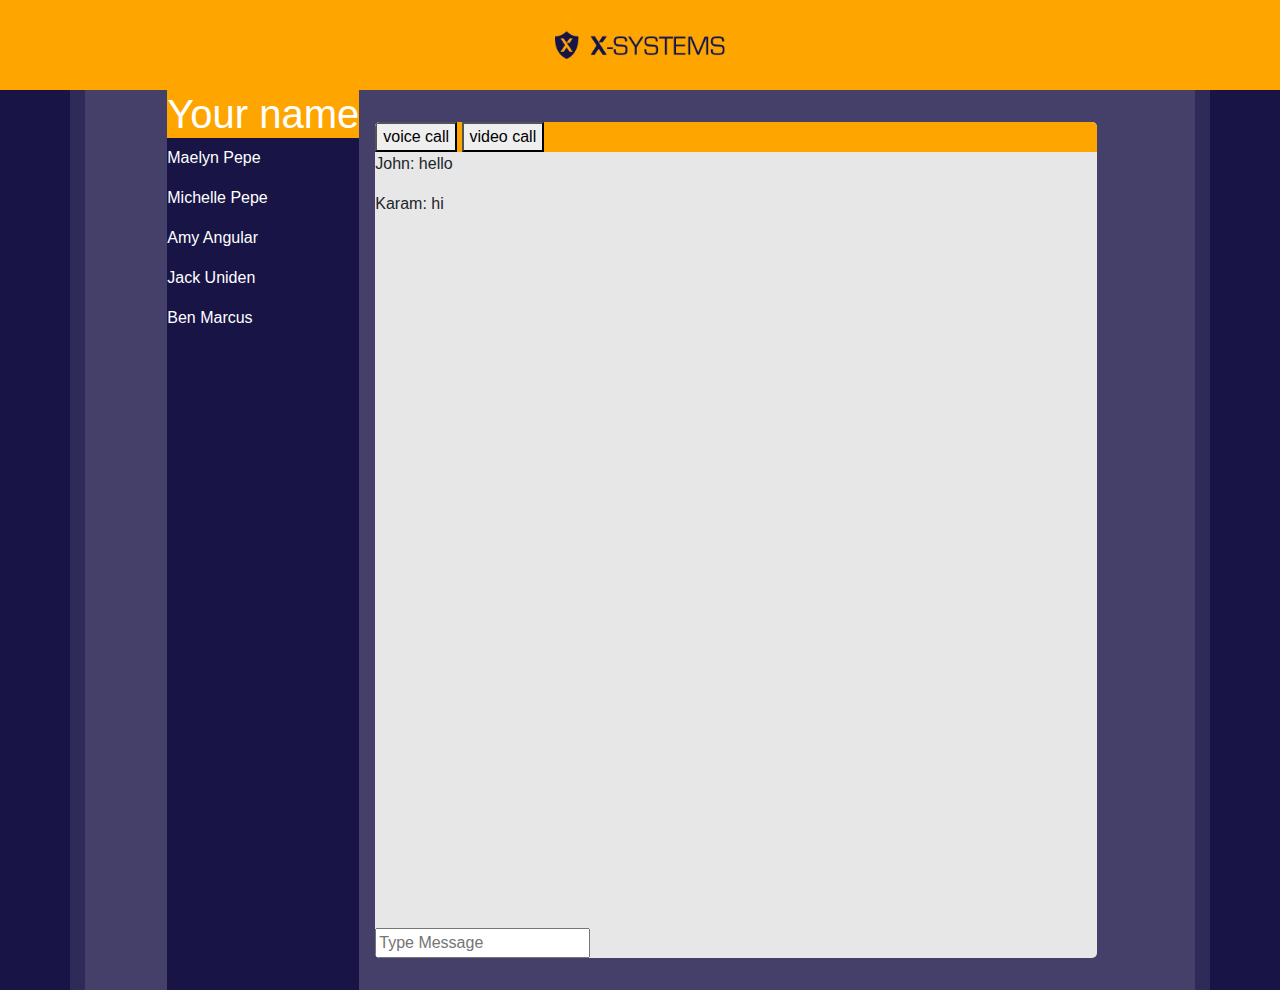
==== chatscreen-private.html @ 6536162b "Initial commit" ====
<!DOCTYPE html>
<html class=''>
<head>
    <meta charset='UTF-8'>
    <meta name="viewport" content="width=device-width, initial-scale=1, shrink-to-fit=no">
    <link rel="stylesheet" href="css/bootstrap.min.css">

    <link rel="stylesheet" href="css/chat-private.css">
</head>
<body>
<div class="topbar">
    <img src="images/logo.png" alt="">
</div>

<div class='container-md mainholder min-vh-100'>
    <div class='min-vh-100 d-flex justify-content-center align-content-center  mainholder'>
        <div class=' contacts-list min-vh-90'>
            <div class="own-info">
                <h1>Your name</h1>
            </div>

            <div class='person'>
                <p>Maelyn Pepe</p>
            </div>
            <div class='person'>
                <p>Michelle Pepe</p>
            </div>
            <div class='person'>
                <p>Amy Angular</p>
            </div>
            <div class='person'>
                <p>Jack Uniden</p>
            </div>
            <div class='person'>
                <p>Ben Marcus</p>
            </div>
        </div>
        <div class="chat_box">
            <div class="toolbar">
                <button>voice call</button>
                <button>video call</button>
            </div>
            <div class="realtime-messages"><p>John: hello</p>
                <p>Karam: hi</p></div>
            <form class="messagebox">

                <input type="text" placeholder="Type Message">
            </form>
        </div>
    </div>
</div>
</body>
</html>
---- css/chat-private.css ----
body {
    margin: 0;
    padding: 0;
    box-sizing: border-box;
    font-family: 'Nunito', sans-serif;
}

html, body {
    background-color: #181446 !important;
}
.topbar{
    display: flex;
    width: 100%;
    height: 10vh;
    background: orange;
    align-items: center;
    align-content: center;
    justify-content: center;
}
.topbar img{
    width:200px;
}

.mainholder{

    background: rgba(255, 255, 255, 0.1);


}

.container h1 {
    margin: 0.5em auto;
    color: #FFF;
    text-align: center;
}

.contacts-list{
    background: #181446;
    color:white;
}
.own-info{
    background: orange;
}
.chat_box {
    position: relative;
    background: #e7e7e7;
    height: auto;
    width: 65%;
    border-radius: 5px;
    margin: 2em 1em;
    overflow: auto;
}

.messagebox{
    position: absolute;
    bottom: 0;
}
.toolbar{
    background: orange;
}
.toolbar button{

}
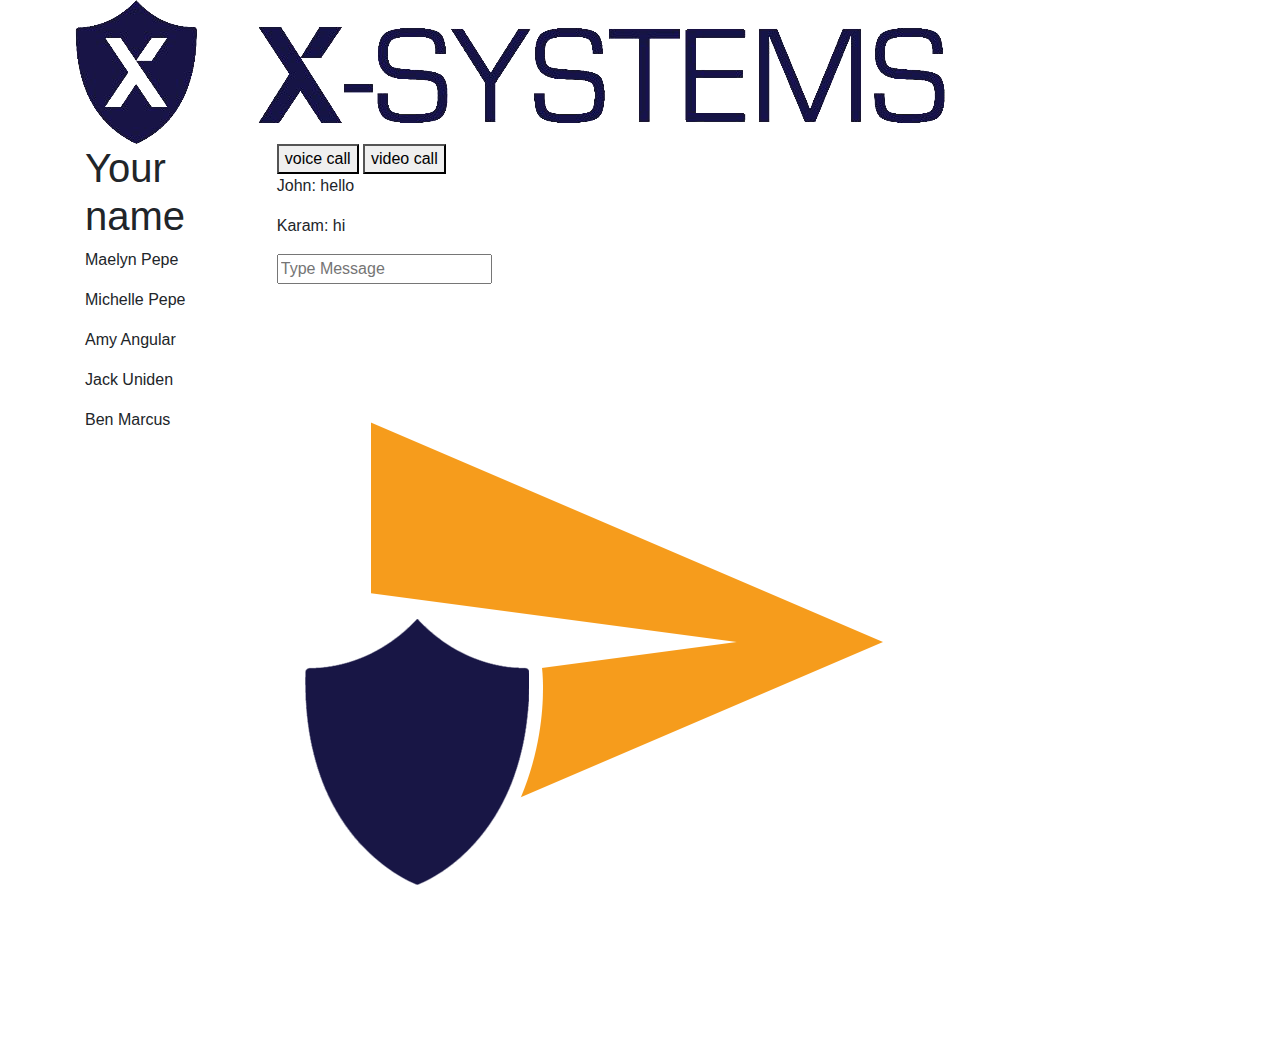
==== commit eed5167b: "rework file structure" ====
--- a/chatscreen-private.html
+++ b/chatscreen-private.html
@@ -5,7 +5,7 @@
     <meta name="viewport" content="width=device-width, initial-scale=1, shrink-to-fit=no">
     <link rel="stylesheet" href="css/bootstrap.min.css">
 
-    <link rel="stylesheet" href="css/chat-private.css">
+    <link rel="stylesheet" href="chat-private.css">
 </head>
 <body>
 <div class="topbar">
@@ -44,7 +44,9 @@
                 <p>Karam: hi</p></div>
             <form class="messagebox">
 
-                <input type="text" placeholder="Type Message">
+                <input class="messagefield" type="text" placeholder="Type Message">
+                <input type="image" id="image" alt="Login" class="send-btn"
+                       src="images/send%20button.png">
             </form>
         </div>
     </div>
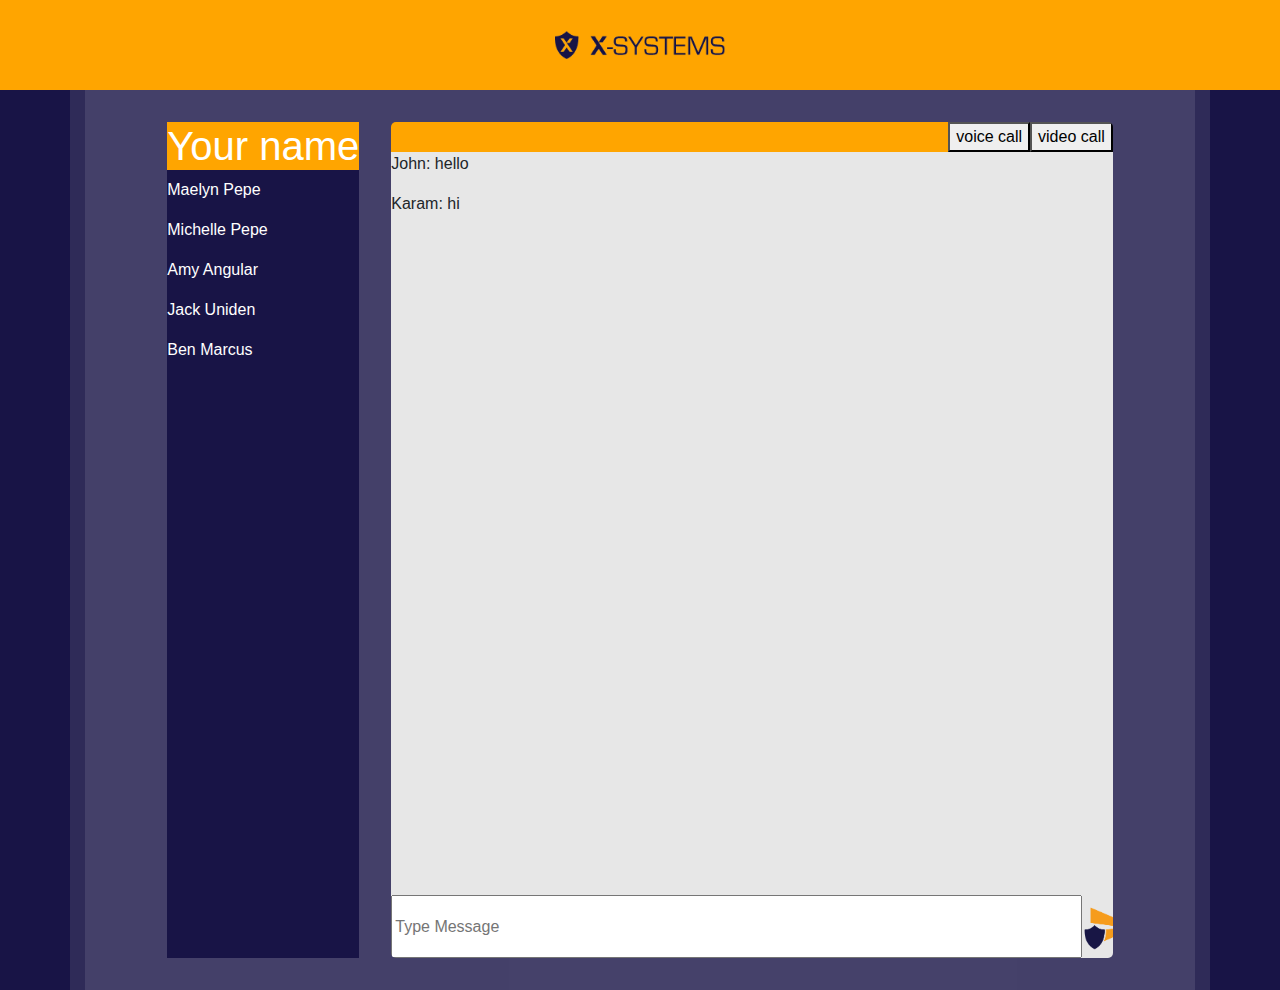
==== commit 2b67bf96: "update resource sources" ====
--- a/chatscreen-private.html
+++ b/chatscreen-private.html
@@ -5,7 +5,7 @@
     <meta name="viewport" content="width=device-width, initial-scale=1, shrink-to-fit=no">
     <link rel="stylesheet" href="css/bootstrap.min.css">
 
-    <link rel="stylesheet" href="chat-private.css">
+    <link rel="stylesheet" href="css/chat-private.css">
 </head>
 <body>
 <div class="topbar">
--- a/css/chat-private.css
+++ b/css/chat-private.css
@@ -0,0 +1,77 @@
+body {
+    margin: 0;
+    padding: 0;
+    box-sizing: border-box;
+    font-family: 'Nunito', sans-serif;
+}
+
+html, body {
+    background-color: #181446 !important;
+}
+.topbar{
+    display: flex;
+    width: 100%;
+    height: 10vh;
+    background: orange;
+    align-items: center;
+    align-content: center;
+    justify-content: center;
+}
+.topbar img{
+    width:200px;
+}
+
+.mainholder{
+
+    background: rgba(255, 255, 255, 0.1);
+
+
+}
+
+.container h1 {
+    margin: 0.5em auto;
+    color: #FFF;
+    text-align: center;
+}
+
+.contacts-list{
+    background: #181446;
+    color:white;
+    margin: 2em 1em;
+}
+.own-info{
+    background: orange;
+
+}
+.chat_box {
+    position: relative;
+    background: #e7e7e7;
+    height: auto;
+    width: 65%;
+    border-radius: 5px;
+    margin: 2em 1em;
+    overflow: auto;
+}
+
+.messagebox{
+    position: absolute;
+    bottom: 0;
+    display: flex;
+}
+.toolbar{
+    background: orange;
+    display: flex;
+    justify-content: flex-end;
+
+}
+.toolbar button{
+
+}
+.messagefield{
+    width: 54vw;
+}
+.send-btn{
+
+    height: 7vh;
+    cursor: pointer;
+}